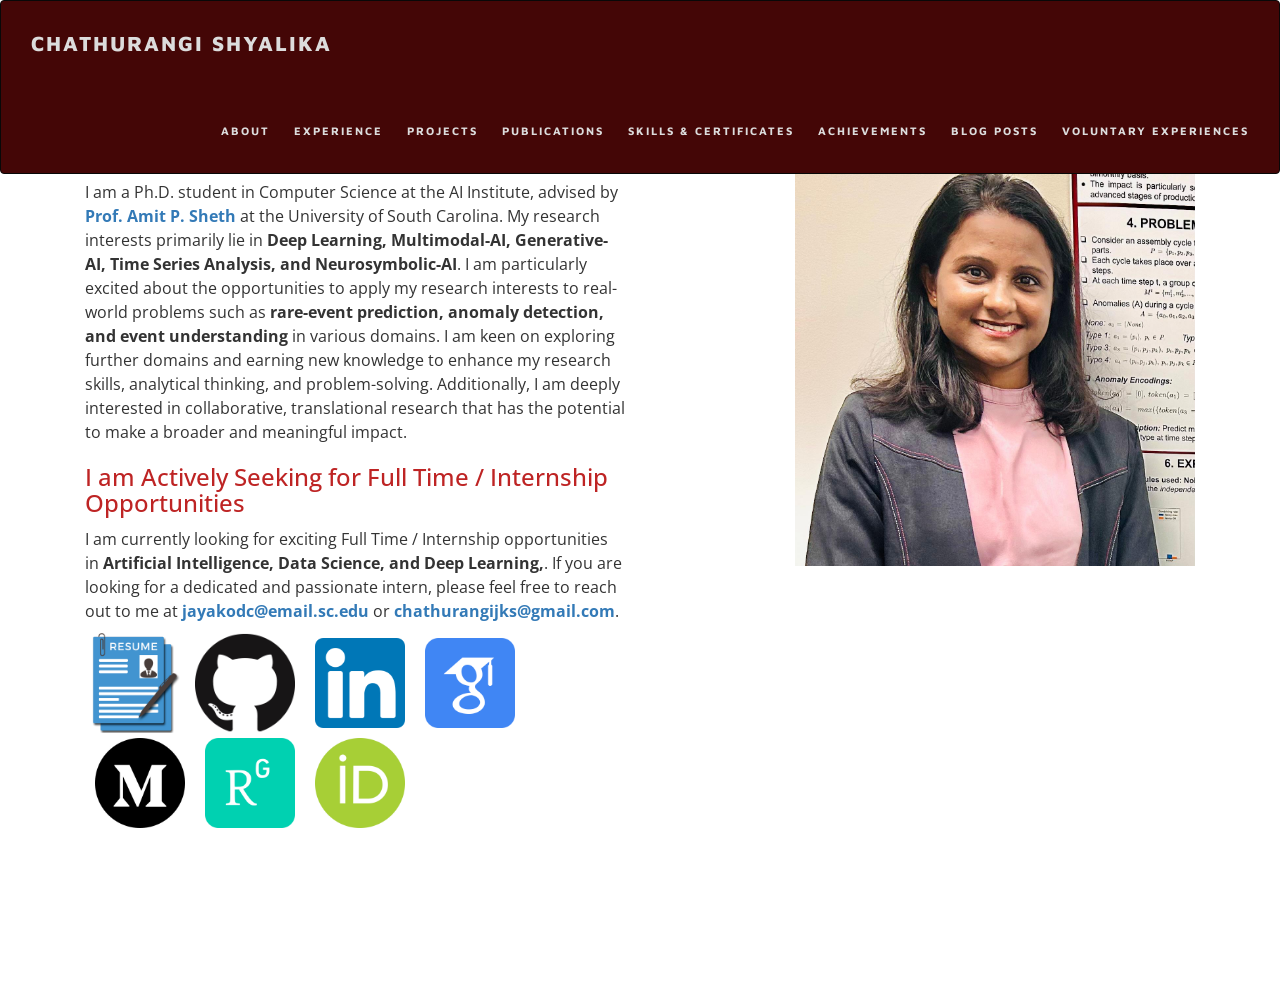
==== index.html @ 0474ae31 "Adding details" ====
<!DOCTYPE html>
<html lang="en">

<head>
    <meta name="title" property="og:title" content="Chathurangi Shyalika">
    <meta property="og:url" content="https://github.com/ChathurangiShyalika">
    <meta property="og:type" content="website">
    <meta property="og:title" content="Chathurangi Shyalika">
    <meta property="og:description" content="My personal website">
    <meta property="og:image" content="https://imageupload.io/ib/cnfVpfomXPZfuag_1695797939.png">

     <title>Chathurangi Shyalika</title>  <meta charset="utf-8">
  <meta http-equiv="X-UA-Compatible" content="IE=edge">
  <meta name="viewport" content="width=device-width, initial-scale=1">
    <!-- <link rel="icon" href="img/favicon.ico" type="image/x-icon"> -->
    <!-- Bootstrap -->
    <link href="css/bootstrap.min.css" rel="stylesheet">
    <link href="ionicons/css/ionicons.min.css" rel="stylesheet">
    <link href="css/animate.min.css" rel="stylesheet">
    <link href="css/aos.css" rel="stylesheet">


    <!-- main style -->
    <link href="css/style.css" rel="stylesheet">
    <!-- HTML5 shim and Respond.js for IE8 support of HTML5 elements and media queries -->
    <!-- WARNING: Respond.js doesn't work if you view the page via file:// -->
    <!--[if lt IE 9]>
      <script src="https://oss.maxcdn.com/html5shiv/3.7.3/html5shiv.min.js"></script>
      <script src="https://oss.maxcdn.com/respond/1.4.2/respond.min.js"></script>
    <![endif]-->
    <link href="https://fonts.googleapis.com/css2?family=Maven+Pro&display=swap" rel="stylesheet">

    <style>
        h1{
            font-family: 'Maven Pro';
        }

        /* body{
            background-color: black;
            color: white;
        } */

        /* html, body{
            overflow: hidden;
        } */

        #experience,#publications,#skills_certificates,#projects,#achievements
        {
            display: none;
        }

    </style>

</head>


<body>

    <!-- Preloader -->
    <div id="preloader">
        <div id="status">

            <div class="preloader" aria-busy="true" aria-label="Loading, please wait." role="progressbar">
            </div>

        </div>
    </div>
    <!-- ./Preloader -->

    <!-- header -->
    <header class="navbar-fixed-top">
    <nav class="navbar navbar-inverse" style="background-color: #440606;">

        <button type="button" class="navbar-toggle collapsed" data-toggle="collapse" data-target="#bs-example-navbar-collapse-1" aria-expanded="false">
            <span class="sr-only">Toggle navigation</span>
            <span class="icon-bar"></span>
            <span class="icon-bar"></span>
            <span class="icon-bar"></span>
        </button>

        <ul style="float:left;">
            <li class="nav-content"><a style="font-size:150%; font-weight:800; font-family: 'Maven Pro'; color:gainsboro;" href="#home">Chathurangi Shyalika</a></li>
        </ul>

        <div class="collapse navbar-collapse" id="bs-example-navbar-collapse-1">
            <ul style="float: right;">
                <li><a style="font-size:80%; font-weight:700; font-family: 'Maven Pro'; color:gainsboro" href="index.html">About</a></li>
                <li><a style="font-size:80%; font-weight:700; font-family: 'Maven Pro'; color:gainsboro" href="experience.html">Experience</a></li>
                <li><a style="font-size:80%; font-weight:700; font-family: 'Maven Pro'; color:gainsboro" href="projects.html">Projects</a></li>
                <li><a style="font-size:80%; font-weight:700; font-family: 'Maven Pro'; color:gainsboro" href="publications.html">Publications</a></li>
                <li><a style="font-size:80%; font-weight:700; font-family: 'Maven Pro'; color:gainsboro" href="skills_certificates.html">Skills & Certificates</a></li>
                <li><a style="font-size:80%; font-weight:700; font-family: 'Maven Pro'; color:gainsboro" href="Achievements.html">Achievements</a></li>
                <li><a style="font-size:80%; font-weight:700; font-family: 'Maven Pro'; color:gainsboro" href="blogpost.html">Blog Posts</a></li>
           <li><a style="font-size:80%; font-weight:700; font-family: 'Maven Pro'; color:gainsboro" href="voluntary.html">Voluntary Experiences</a></li>

            </ul>
        </div>
    </nav>
</header>






    <!-- ./header -->

    <!-- home -->

    <!-- <div class="section" id="home" data-stellar-background-ratio="0.5">

        <div class="container">
            <div class="disply-table">

                <div class="table-cell" data-aos="fade-up" data-aos-delay="0">
                        <p style="text-align:center; white-space:pre-wrap; font-family: 'Maven Pro'; font-size:220%; color:gainsboro">"The screen is a window through which one sees a virtual world. <br><br> The challenge is to make that world look real, act real, sound real, feel real."</p> <br>
                        <p style="text-align:right; font-family: 'Maven Pro'; white-space:pre-wrap; font-size:130%; color:gainsboro; font-weight:10;"> - IVAN SUTHERLAND </p>
                    <div class="col-md-4" data-aos="fade-up">

                    </div>

                </div>

            </div>
        </div>
    </div> -->
    <!-- ./home -->

    <!-- about -->
    <div class="section" id="about">
        <div class="container">
            <div class="col-md-6" data-aos="fade-up">
                <h1 class="size-50">About me</h1>
                <p style="font-size: medium;">I am a Ph.D. student in Computer Science at the AI Institute, advised by <strong><a href="https://amit.aiisc.ai/" target="_blank">Prof. Amit P. Sheth</a></strong> at the University of South Carolina. My research interests primarily lie in <strong>Deep Learning, Multimodal-AI, Generative-AI, Time Series Analysis, and Neurosymbolic-AI</strong>. I am particularly excited about the opportunities to apply my research interests to real-world problems such as <strong>rare-event prediction, anomaly detection, and event understanding </strong> in various domains. I am keen on exploring further domains and earning new knowledge to enhance my research skills, analytical thinking, and problem-solving. Additionally, I am deeply interested in collaborative, translational research that has the potential to make a broader and meaningful impact.</p>

                <div style="margin-top: 10px;">
                <h2 style="font-size: 24px; color: #be2424;">I am Actively Seeking for Full Time / Internship Opportunities</h2>
<p style="font-size: medium;">I am currently looking for exciting Full Time / Internship opportunities in <strong> Artificial Intelligence, Data Science, and Deep Learning,</strong>. If you are looking for a dedicated and passionate intern, please feel free to reach out to me at<strong> <a href="mailto:jayakodc@email.sc.edu">jayakodc@email.sc.edu</a></strong> or <strong><a href="mailto:chathurangijks@gmail.com">chathurangijks@gmail.com</a></strong>.</p>
            </div>



                <a href="./Chathurangi Shyalika-Resume 2024_Dec_2024.pdf" target="_blank"> <img src="img/resume.png" width="100" class="img-responsive" alt="" align="left" data-aos="fade-right" data-aos-delay="0" /> </a>
                <!-- <a href="img/cv.pdf" target="_blank"> <img style="vertical-align:middle;margin:0px 10px" src="img/cv.png" width="76" class="img-responsive" alt="" align="left" data-aos="fade-right" data-aos-delay="0" /> </a> -->
                <a href="https://github.com/ChathurangiShyalika" target="_blank"> <img style="vertical-align:middle;margin:0px 10px" src="img/github.png" width="100" class="img-responsive" alt="" align="left"  data-aos="fade-right" data-aos-delay="0" /> </a>
                <a href="https://www.linkedin.com/in/chathurangi-shyalika-1b89229b/" target="_blank"> <img style="vertical-align:middle;margin:5px 10px" src="img/linkedin.png" width="90" class="img-responsive" alt="" align="left"  data-aos="fade-right" data-aos-delay="0" /></a>
                <a href="https://scholar.google.com/citations?user=dnybS1oAAAAJ&hl=en" target="_blank"> <img style="vertical-align:middle;margin:5px 10px" src="sc.png" width="90" class="img-responsive" alt="" align="left"  data-aos="fade-right" data-aos-delay="0" /></a>
                <a href="https://medium.com/@chathurangijks" target="_blank"> <img style="vertical-align:middle;margin:5px 10px" src="img/med.jpg" width="90" class="img-responsive" alt="" align="left"  data-aos="fade-right" data-aos-delay="0" /></a>
                <a href="https://www.researchgate.net/profile/Chathurangi-Shyalika-2" target="_blank"> <img style="vertical-align:middle;margin:5px 10px" src="img/rg.png" width="90" class="img-responsive" alt="" align="left"  data-aos="fade-right" data-aos-delay="0" /></a>
<a href="https://orcid.org/0000-0002-5320-5566" target="_blank"> <img style="vertical-align:middle;margin:5px 10px" src="img/or.png" width="90" class="img-responsive" alt="" align="left"  data-aos="fade-right" data-aos-delay="0" /></a>


                           </div>



            <div class="col-md-6 about-img-div">
                <!-- <div class="about-border" data-aos="fade-up" data-aos-delay=".5"></div> -->
                <img  style="margin-top: 5%;" src="./Chathurangi_Shyalika.jpeg" width="400" height="400"  class="img-responsive" alt="" align="right" data-aos="fade-right" data-aos-delay="0" />
            </div>

        </div>

        <br>
        <br>

        <!-- <div class="container">
            <h1 class="size-50" style="margin-left: 2%;">Upcoming!</h1>
            <br>
            <ul><li style="font-size: medium; margin-left: 2%;">06/2021: My work at MIT Media Lab on "Pockets: User-Assigned Menus Based on Physical Buttons for Virtual Environments" has been accepted to <a href="https://s2021.siggraph.org/program/posters/" target="_blank">ACM SIGGRAPH 2021 Posters</a>!</li>
            </ul>
        </div> -->

    </div>
    <!-- ./about -->

        <!-- jQuery -->
    <script src="js/jquery.js"></script>
    <!--  plugins  -->
    <script src="js/bootstrap.min.js"></script>
    <script src="js/plugins.js"></script>
    <script src="js/aos.js"></script>
    <script src="js/jquery.form.js"></script>
    <script src="js/jquery.validate.min.js"></script>

    <!--  main script  -->
    <script src="js/custom.js"></script>
</body>

</html>
<!--  end1 -->
---- css/style.css ----
/*
* Resume template
* Created by : Ahmed Essa
* website : www.ahmedessa.net
*/


/* Table of Content
==================================================
	- Google fonts & font family -
	- typography -
	- General -
    - Preloader -
	- Header -
    - home section -
    - About section -
    - experience section -
    - projects section -
    - skills section -
    - interests section -
    - Responsive media queries -
*/


/* Google fonts & font family
==================================================*/


@import 'https://fonts.googleapis.com/css?family=Lato:100,100i,300,300i,400,400i,700,700i,900,900i|Open+Sans:300,300i,400,400i,600,600i,700,700i,800,800i|Playfair+Display:400,400i,700,700i,900,900i';

/*
font-family: 'Playfair Display', serif;
font-family: 'Lato', sans-serif;
font-family: 'Open Sans', sans-serif;
*/


/* typography
==================================================*/
/* body{
    background-color: black !important;
    color: white;
} */
h1 {
    font-family: 'Playfair Display', serif;
    font-size: 80px;
    line-height: 70px;
}

h4 {
    font-family: 'Lato', sans-serif;
    text-transform: capitalize;
    letter-spacing: 2px;
    position: relative;
    color: #425BB5;
    margin-left: 40px;
    font-weight: 700;
}
@media (max-width: 500px) {
    .nav-content{

        /* width: 900px; */
       font-size: 0.8rem;

    }
  }

h4:before {
    position: absolute;
    width: 30px;
    left: -40px;
    content: "";
    display: block;
    height: 2px;
    background: #425BB5;
    top: 9px;
}


/* General
==================================================*/

body {
    font-family: 'Open Sans', sans-serif;
    font-size: 14px;
    line-height: 24px;
}

.size-50 {
    font-size: 50px;
    line-height: 50px
}

.h-50 {
    height: 50px;
}


/* preloader
==================================================*/

#preloader {
    position: fixed;
    top: 0;
    left: 0;
    right: 0;
    bottom: 0;
    background-color: #fff;
    z-index: 10000
}

#status,
.preloader {
    top: 50%;
    left: 50%;
    position: absolute
}

#status {
    width: 100px;
    height: 100px;
    background-repeat: no-repeat;
    background-position: center;
    margin: -50px 0 0 -50px
}

.preloader {
    height: 40px;
    width: 40px;
    margin-top: -20px;
    margin-left: -20px
}

.preloader:before {
    content: "";
    display: block;
    position: absolute;
    left: -1px;
    top: -1px;
    height: 100%;
    width: 100%;
    -webkit-animation: rotation 1s linear infinite;
    animation: rotation 1s linear infinite;
    border: 2px solid #425BB5;
    border-top: 2px solid transparent;
    border-radius: 100%
}

.preloader>.icon {
    position: absolute;
    top: 50%;
    left: 50%;
    height: 25px;
    width: 10.6px;
    margin-top: -12.5px;
    margin-left: -5.3px;
    -webkit-animation: wink 1s ease-in-out infinite alternate;
    animation: wink 1s ease-in-out infinite alternate
}

@media only screen and (min-width:768px) {
    .preloader {
        height: 60px;
        width: 60px;
        margin-top: -30px;
        margin-left: -30px
    }
    .preloader:before {
        left: -2px;
        top: -2px;
        border-width: 2px
    }
    .preloader>.icon {
        height: 37.5px;
        width: 15.9px;
        margin-top: -18.75px;
        margin-left: -7.95px
    }
}

@media only screen and (min-width:1200px) {
    .preloader {
        height: 60px;
        width: 60px;
        margin-top: -30px;
        margin-left: -30px
    }
    .preloader>.icon {
        height: 50px;
        width: 21.2px;
        margin-top: -25px;
        margin-left: -10.6px
    }
}

@-webkit-keyframes rotation {
    from {
        -webkit-transform: rotate(0);
        transform: rotate(0)
    }
    to {
        -webkit-transform: rotate(359deg);
        transform: rotate(359deg)
    }
}

@keyframes rotation {
    from {
        -webkit-transform: rotate(0);
        transform: rotate(0)
    }
    to {
        -webkit-transform: rotate(359deg);
        transform: rotate(359deg)
    }
}

@-webkit-keyframes wink {
    from {
        opacity: 0
    }
    to {
        opacity: 1
    }
}

@keyframes wink {
    from {
        opacity: 0
    }
    to {
        opacity: 1
    }
}


/* Header
==================================================*/

header {
    text-align: center;
    -webkit-transition: all .5s;
    transition: all .5s;
    height: 65px;
}

nav ul {
    display: inline-block;
    padding-left: 0;
    list-style: none;
    padding: 20px;
    margin-bottom: 0;
    -webkit-transition: all .5s;
    transition: all .5s;
}

nav li {
    display: inline-block;
    margin: 10px;
}

nav li a {
    text-transform: uppercase;
    letter-spacing: 2px;
    color: #444;
    font-size: 11px;
    font-weight: bold;
}

.bg-nav {
    background: #000000;
    border-bottom: 1px solid #000000
}

.bg-nav ul {
    padding: 10px;
}

a:focus {
    color: #444;
    text-decoration: none;
}

a:hover {
    color: #425BB5;
    text-decoration: none;
}

a.active {
    color: #425BB5;
}


/* home section
==================================================*/

#home {
    
    background: linear-gradient(rgba(0, 0, 0, 0.4), rgba(0, 0, 0, 0)), url(../img/bg.jpg);
    
    background-size: cover;
    height: 100vh;
    
}

.table-cell {
    display: table-cell;
    vertical-align: middle;
}

.disply-table {
    display: table;
    height: 100vh;
}


/* about section
==================================================*/

#about {
    padding: 100px 0;
}

.about-img-div img {
    margin: 0 auto;
}

.about-border {
    position: absolute;
    border: 10px solid #425BB5;
    width: 400px;
    height: 400px;
    top: 40px;
    left: 50px;
    z-index: 1
}


/* experience section
==================================================*/

#experience {
    padding: 100px 0;
    background: #f3f3f3
}

.experience-row {
    padding: 20px 0;
    border-bottom: 1px solid #ddd;
}

.experience-row h3 {
    font-family: 'Lato', sans-serif;
    text-transform: capitalize;
    letter-spacing: 2px;
    color: #425BB5;
    font-size: 16px;
    font-weight: bold
}

.experience-row p {
    color: #888;
    margin-top: 20px;
    font-size: 15px;
}

.experience-row .date {
    color: #000;
    font-size: 17px;
}

.timeline {
    padding-left: 0;
    list-style: none;
    position: relative;
}

.timeline:before {
    background-color: black;
    content: '';
    margin-left: -1px;
    position: absolute;
    top: 0;
    left: 2em;
    width: 2px;
    height: 100%;
}

.timeline-event {
    position: relative;
}

.timeline-event:hover .timeline-event-icon {
    -webkit-transform: rotate(-45deg);
    transform: rotate(-45deg);
    background-color: #425BB5;
}

.timeline-event:hover .timeline-event-thumbnail {
    box-shadow: inset 40em 0 0 0 #425BB5;
}

.timeline-event-copy {
    padding: 2em;
    position: relative;
    top: -1.875em;
    left: 4em;
    width: 100%;
}

.timeline-event-copy h3 {
    font-size: 1.75em;
}

.timeline-event-copy h4 {
    font-size: 1.2em;
    margin-bottom: 1.2em;
}

.timeline-event-copy strong {
    font-weight: 700;
}

.timeline-event-copy p:not(.timeline-event-thumbnail) {
    padding-bottom: 1.2em;
}

.timeline-event-icon {
    -webkit-transition: -webkit-transform 0.2s ease-in;
    transition: -webkit-transform 0.2s ease-in;
    transition: transform 0.2s ease-in;
    transition: transform 0.2s ease-in, -webkit-transform 0.2s ease-in;
    -webkit-transform: rotate(45deg);
    transform: rotate(45deg);
    background-color: #425BB5;
    outline: 10px solid #f3f3f3;
    display: block;
    margin: 0.5em 0.5em 0.5em -0.5em;
    position: absolute;
    top: 0;
    left: 2em;
    width: 1em;
    height: 1em;
}

.timeline-event-thumbnail {
    -moz-transition: box-shadow 0.5s ease-in 0.1s;
    -o-transition: box-shadow 0.5s ease-in 0.1s;
    -webkit-transition: box-shadow 0.5s ease-in;
    -webkit-transition-delay: 0.1s;
    -webkit-transition: box-shadow 0.5s ease-in 0.1s;
    transition: box-shadow 0.5s ease-in 0.1s;
    color: white;
    font-size: 12px;
    font-weight: bold;
    background-color: black;
    box-shadow: inset 0 0 0 0em #425BB5;
    display: inline-block;
    margin-bottom: 1.2em;
    padding: 0.25em 1em 0.2em 1em;
}

/* publications section
==================================================*/

#publications {
    padding: 100px 0;
}

.portfolio .categories-grid span {
    font-size: 30px;
    margin-bottom: 30px;
    display: inline-block;
}

.portfolio .categories-grid .categories ul li {
    list-style: none;
    margin: 20px 0;
}

.portfolio .categories-grid .categories ul li a {
    display: inline-block;
    color: #60606e;
    padding: 0 10px;
    margin: 0 14px;
    -webkit-transition: all .2s ease-in-out .2s;
    transition: all .2s ease-in-out .2s;
}

.portfolio .categories-grid .categories ul li a:hover,
.portfolio .categories-grid .categories ul li a:focus {
    text-decoration: none;
}

.portfolio .categories-grid .categories ul li a.active {
    background-color: #425BB5;
    padding: 0px 20px;
    color: white;
    text-decoration: none;
}

.portfolio_filter {
    padding-left: 0;
}

.portfolio_item {
    position: relative;
    overflow: hidden;
    display: block;
    margin-bottom: 30px;
}

.portfolio_item .portfolio_item_hover {
    position: absolute;
    top: 0px;
    left: 0px;
    height: 100%;
    width: 100%;
    background-color: #425BB5;
    -webkit-transform: translateY(100%);
    transform: translateY(100%);
    opacity: 0;
    -webkit-transition: all .2s ease-in-out;
    transition: all .2s ease-in-out;
    color: #333;
}

.portfolio_item .portfolio_item_hover .item_info {
    text-align: center;
    position: absolute;
    top: 50%;
    left: 50%;
    -webkit-transform: translate(-50%, -50%);
    transform: translate(-50%, -50%);
    padding: 10px;
    width: 100%;
    font-weight: bold;
}

.portfolio_item .portfolio_item_hover .item_info span {
    display: block;
    color: #fff;
    font-size: 18px;
    -webkit-transform: translateY(-100px);
    transform: translateY(-100px);
    -webkit-transition: all .3s ease-in-out .3s;
    transition: all .3s ease-in-out .3s;
    opacity: 0;
}

.portfolio_item .portfolio_item_hover .item_info em {
    font-style: normal;
    display: inline-block;
    background-color: #425BB5;
    padding: 5px 20px;
    color: #fff;
    margin-top: 10px;
    -webkit-transform: translateY(100px);
    transform: translateY(100px);
    -webkit-transition: all .3s ease-in-out .3s;
    transition: all .3s ease-in-out .3s;
    opacity: 0;
    font-size: 10px;
    letter-spacing: 2px;
}

.portfolio_item:hover .portfolio_item_hover {
    opacity: 1;
    -webkit-transform: translateX(0);
    transform: translateX(0);
}

.portfolio_item:hover .item_info em,
.portfolio_item:hover .item_info span {
    opacity: 1;
    -webkit-transform: translateX(0);
    transform: translateX(0);
}

.portfolio .categories-grid .categories ul li {
    float: left;
}

.portfolio .categories-grid .categories ul li a {
    padding: 0 10px;
    -webkit-transition: all .2s ease-in-out .2s;
    transition: all .2s ease-in-out .2s;
}

.portfolio_filter {
    padding-left: 0;
    display: inline-block;
    margin: 0 auto;
    text-align: center;
}

.portfolio_item img {
    -webkit-filter: grayscale(100%);
    filter: grayscale(100%);
}

.portfolio-padding {
    padding: 50px 0;
}

.portfolio-inner {
    padding-bottom: 0 !important;
    padding-top: 55px;
}

.modal-content {
    box-shadow: 0 5px 15px rgba(0, 0, 0, 0);
    border: none;
}

.popup-modal {
    background: #fff;
}

.close-popup-modal {
    float: right;
    margin: 20px;
    font-size: 22px;
    opacity: 0;
    cursor: pointer;
    -webkit-transition: all .3s;
    transition: all .3s;
    -webkit-transition-delay: .6s;
    transition-delay: .6s;
    position: fixed;
    z-index: 100000;
    right: 14px;
}

.animatedModal-on .close-popup-modal {
    opacity: 1;
}

.modal-content h2 {
    font-family: 'Playfair Display', serif;
    font-size: 40px;
    line-height: 50px;
}


/* projects section
==================================================*/

#projects {
    padding: 100px 0;
    background: #f3f3f3
}

.portfolio .categories-grid span {
    font-size: 30px;
    margin-bottom: 30px;
    display: inline-block;
}

.portfolio .categories-grid .categories ul li {
    list-style: none;
    margin: 20px 0;
}

.portfolio .categories-grid .categories ul li a {
    display: inline-block;
    color: #60606e;
    padding: 0 10px;
    margin: 0 14px;
    -webkit-transition: all .2s ease-in-out .2s;
    transition: all .2s ease-in-out .2s;
}

.portfolio .categories-grid .categories ul li a:hover,
.portfolio .categories-grid .categories ul li a:focus {
    text-decoration: none;
}

.portfolio .categories-grid .categories ul li a.active {
    background-color: #f3f3f3;
    padding: 0px 20px;
    color: white;
    text-decoration: none;
}

.portfolio_filter {
    padding-left: 0;
}

.portfolio_item {
    position: relative;
    overflow: hidden;
    display: block;
    margin-bottom: 30px;
}

.portfolio_item .portfolio_item_hover {
    position: absolute;
    top: 0px;
    left: 0px;
    height: 100%;
    width: 100%;
    background-color: #425BB5;
    -webkit-transform: translateY(100%);
    transform: translateY(100%);
    opacity: 0;
    -webkit-transition: all .2s ease-in-out;
    transition: all .2s ease-in-out;
    color: #333;
}

.portfolio_item .portfolio_item_hover .item_info {
    text-align: center;
    position: absolute;
    top: 50%;
    left: 50%;
    -webkit-transform: translate(-50%, -50%);
    transform: translate(-50%, -50%);
    padding: 10px;
    width: 100%;
    font-weight: bold;
}

.portfolio_item .portfolio_item_hover .item_info span {
    display: block;
    color: #fff;
    font-size: 18px;
    -webkit-transform: translateY(-100px);
    transform: translateY(-100px);
    -webkit-transition: all .3s ease-in-out .3s;
    transition: all .3s ease-in-out .3s;
    opacity: 0;
}

.portfolio_item .portfolio_item_hover .item_info em {
    font-style: normal;
    display: inline-block;
    background-color: #425BB5;
    padding: 5px 20px;
    color: #fff;
    margin-top: 10px;
    -webkit-transform: translateY(100px);
    transform: translateY(100px);
    -webkit-transition: all .3s ease-in-out .3s;
    transition: all .3s ease-in-out .3s;
    opacity: 0;
    font-size: 10px;
    letter-spacing: 2px;
}

.portfolio_item:hover .portfolio_item_hover {
    opacity: 1;
    -webkit-transform: translateX(0);
    transform: translateX(0);
}

.portfolio_item:hover .item_info em,
.portfolio_item:hover .item_info span {
    opacity: 1;
    -webkit-transform: translateX(0);
    transform: translateX(0);
}

.portfolio .categories-grid .categories ul li {
    float: left;
}

.portfolio .categories-grid .categories ul li a {
    padding: 0 10px;
    -webkit-transition: all .2s ease-in-out .2s;
    transition: all .2s ease-in-out .2s;
}

.portfolio_filter {
    padding-left: 0;
    display: inline-block;
    margin: 0 auto;
    text-align: center;
}

.portfolio_item img {
    -webkit-filter: grayscale(100%);
    filter: grayscale(100%);
}

.portfolio-padding {
    padding: 50px 0;
}

.portfolio-inner {
    padding-bottom: 0 !important;
    padding-top: 55px;
}

.modal-content {
    box-shadow: 0 5px 15px rgba(0, 0, 0, 0);
    border: none;
}

.popup-modal {
    background: #fff;
}

.close-popup-modal {
    float: right;
    margin: 20px;
    font-size: 22px;
    opacity: 0;
    cursor: pointer;
    -webkit-transition: all .3s;
    transition: all .3s;
    -webkit-transition-delay: .6s;
    transition-delay: .6s;
    position: fixed;
    z-index: 100000;
    right: 14px;
}

.animatedModal-on .close-popup-modal {
    opacity: 1;
}

.modal-content h2 {
    font-family: 'Playfair Display', serif;
    font-size: 40px;
    line-height: 50px;
}


/* skills
==================================================*/

#skills {
    padding: 100px 0;
}

#skills-form input,
#skills-form textarea {
    height: 50px;
    margin-bottom: 10px;
    border-radius: 0;
}

#skills-form label {
    display: block;
    margin-bottom: .2em;
    font-size: 13px;
    line-height: 13px;
    font-size: 1.3rem;
    line-height: 1.3rem;
    color: #000;
}

#skills-form label.error {
    margin-top: 10px;
    margin-bottom: 1em;
    font-size: 12px;
    line-height: 12px;
    font-size: 1.2rem;
    line-height: 1.2rem;
    color: #D33E43;
    margin-left: 10px
}

#skills-form input[type="text"].error,
#skills-form input[type="password"].error,
#skills-form input[type="date"].error,
#skills-form input[type="datetime"].error,
#skills-form input[type="datetime-local"].error,
#skills-form input[type="month"].error,
#skills-form input[type="week"].error,
#skills-form input[type="email"].error,
#skills-form input[type="number"].error,
#skills-form input[type="search"].error,
#skills-form input[type="tel"].error,
#skills-form input[type="time"].error,
#skills-form input[type="url"].error,
#skills-form textarea.error {
    border-color: #D33E43
}

textarea {
    resize: none;
}

fieldset {
    border: 0px;
    margin: 0;
    padding: 0
}

.required {
    color: #e9266d
}

#success,
#error {
    display: none
}

#success p,
#error p {
    display: block;
}

#success p {
    color: #425BB5;
    font-size: 15px;
    text-align: center;
    padding: 10px;
    border: 2px solid #425BB5;
    margin-top: 10px;
}

#error p {
    color: #D33E43;
    font-size: 15px;
    text-align: center;
    padding: 10px;
    border: 2px solid #D33E43;
    margin-top: 10px;
}

#submit {
    background-color: #425BB5;
    color: #fff;
    padding: 10px 40px;
    border-radius: 0;
    text-transform: uppercase;
    letter-spacing: 2px;
    font-weight: bold;
    width: 100%;
}

.social {
    padding-left: 0;
    list-style: none;
    margin-top: 20px;
}

.social li {
    float: left;
}

.social li a {
    color: #333;
    font-size: 35px;
    margin-right: 15px;
    transition: all .3s;
    -webkit-transition: all .3s;
}

.social li a:hover {
    color: #425BB5;
}


/* interests section
==================================================*/

#interests {
    padding: 100px 0;
    background: #f3f3f3
}

.portfolio .categories-grid span {
    font-size: 30px;
    margin-bottom: 30px;
    display: inline-block;
}

.portfolio .categories-grid .categories ul li {
    list-style: none;
    margin: 20px 0;
}

.portfolio .categories-grid .categories ul li a {
    display: inline-block;
    color: #60606e;
    padding: 0 10px;
    margin: 0 14px;
    -webkit-transition: all .2s ease-in-out .2s;
    transition: all .2s ease-in-out .2s;
}

.portfolio .categories-grid .categories ul li a:hover,
.portfolio .categories-grid .categories ul li a:focus {
    text-decoration: none;
}

.portfolio .categories-grid .categories ul li a.active {
    background-color: #425BB5;
    padding: 0px 20px;
    color: white;
    text-decoration: none;
}

.portfolio_filter {
    padding-left: 0;
}

.portfolio_item {
    position: relative;
    overflow: hidden;
    display: block;
    margin-bottom: 30px;
}

.portfolio_item .portfolio_item_hover {
    position: absolute;
    top: 0px;
    left: 0px;
    height: 100%;
    width: 100%;
    background-color: #425BB5;
    -webkit-transform: translateY(100%);
    transform: translateY(100%);
    opacity: 0;
    -webkit-transition: all .2s ease-in-out;
    transition: all .2s ease-in-out;
    color: #333;
}

.portfolio_item .portfolio_item_hover .item_info {
    text-align: center;
    position: absolute;
    top: 50%;
    left: 50%;
    -webkit-transform: translate(-50%, -50%);
    transform: translate(-50%, -50%);
    padding: 10px;
    width: 100%;
    font-weight: bold;
}

.portfolio_item .portfolio_item_hover .item_info span {
    display: block;
    color: #fff;
    font-size: 18px;
    -webkit-transform: translateY(-100px);
    transform: translateY(-100px);
    -webkit-transition: all .3s ease-in-out .3s;
    transition: all .3s ease-in-out .3s;
    opacity: 0;
}

.portfolio_item .portfolio_item_hover .item_info em {
    font-style: normal;
    display: inline-block;
    background-color: #425BB5;
    padding: 5px 20px;
    color: #fff;
    margin-top: 10px;
    -webkit-transform: translateY(100px);
    transform: translateY(100px);
    -webkit-transition: all .3s ease-in-out .3s;
    transition: all .3s ease-in-out .3s;
    opacity: 0;
    font-size: 10px;
    letter-spacing: 2px;
}

.portfolio_item:hover .portfolio_item_hover {
    opacity: 1;
    -webkit-transform: translateX(0);
    transform: translateX(0);
}

.portfolio_item:hover .item_info em,
.portfolio_item:hover .item_info span {
    opacity: 1;
    -webkit-transform: translateX(0);
    transform: translateX(0);
}

.portfolio .categories-grid .categories ul li {
    float: left;
}

.portfolio .categories-grid .categories ul li a {
    padding: 0 10px;
    -webkit-transition: all .2s ease-in-out .2s;
    transition: all .2s ease-in-out .2s;
}

.portfolio_filter {
    padding-left: 0;
    display: inline-block;
    margin: 0 auto;
    text-align: center;
}

.portfolio_item img {
    -webkit-filter: grayscale(100%);
    filter: grayscale(100%);
}

.portfolio-padding {
    padding: 50px 0;
}

.portfolio-inner {
    padding-bottom: 0 !important;
    padding-top: 55px;
}

.modal-content {
    box-shadow: 0 5px 15px rgba(0, 0, 0, 0);
    border: none;
}

.popup-modal {
    background: #fff;
}

.close-popup-modal {
    float: right;
    margin: 20px;
    font-size: 22px;
    opacity: 0;
    cursor: pointer;
    -webkit-transition: all .3s;
    transition: all .3s;
    -webkit-transition-delay: .6s;
    transition-delay: .6s;
    position: fixed;
    z-index: 100000;
    right: 14px;
}

.animatedModal-on .close-popup-modal {
    opacity: 1;
}

.modal-content h2 {
    font-family: 'Playfair Display', serif;
    font-size: 40px;
    line-height: 50px;
}



/* Responsive media queries
==================================================*/

@media (max-width: 991px) {
    .portfolio .categories-grid .categories ul li a {
        padding: 0 2px;
    }
}

@media (max-width: 768px) {
    .timeline-event-copy {
        width: 90%;
        left: 2em;
    }
}

@media (max-width: 500px) {
    h1 {
        font-family: 'Playfair Display', serif;
        font-size: 50px;
        line-height: 50px;
    }
    #home,
    .disply-table {
        height: 600px;
    }
    .about-border {
        width: 265px;
    }
    .portfolio .categories-grid .categories ul li {
        list-style: none;
        margin: 10px 0;
    }
}

@media (max-width: 420px) {
    nav li {
        margin: 6px;
    }
    nav li a {
        font-size: 10px;
    }
}

/* media section
==================================================*/

#media {
    padding: 100px 0;
    background: #f3f3f3
}

.zoom {
    /* padding: 50px;
    background-color: green; */
    transition: transform .2s; /* Animation */
    /* width: 200px;
    height: 200px; */
    /* margin: 0 auto; */
  }
  
  .zoom:hover {
    transform: scale(1.5); /* (150% zoom - Note: if the zoom is too large, it will go outside of the viewport) */
  }

  .btn {
    opacity: 1;
    transition: 0.3s;
  }
  
  .btn:hover {opacity: 0.6}

  .photos {
      width: 100%;
      height: 280px;
      object-fit: cover;
  }
  
  .photos:hover{
      opacity:0.5;
      cursor: pointer;
  }

  .col-xl-3{
      height: 330px;
  }


hr.solid {
  border-top: 3px solid #bbb;
}
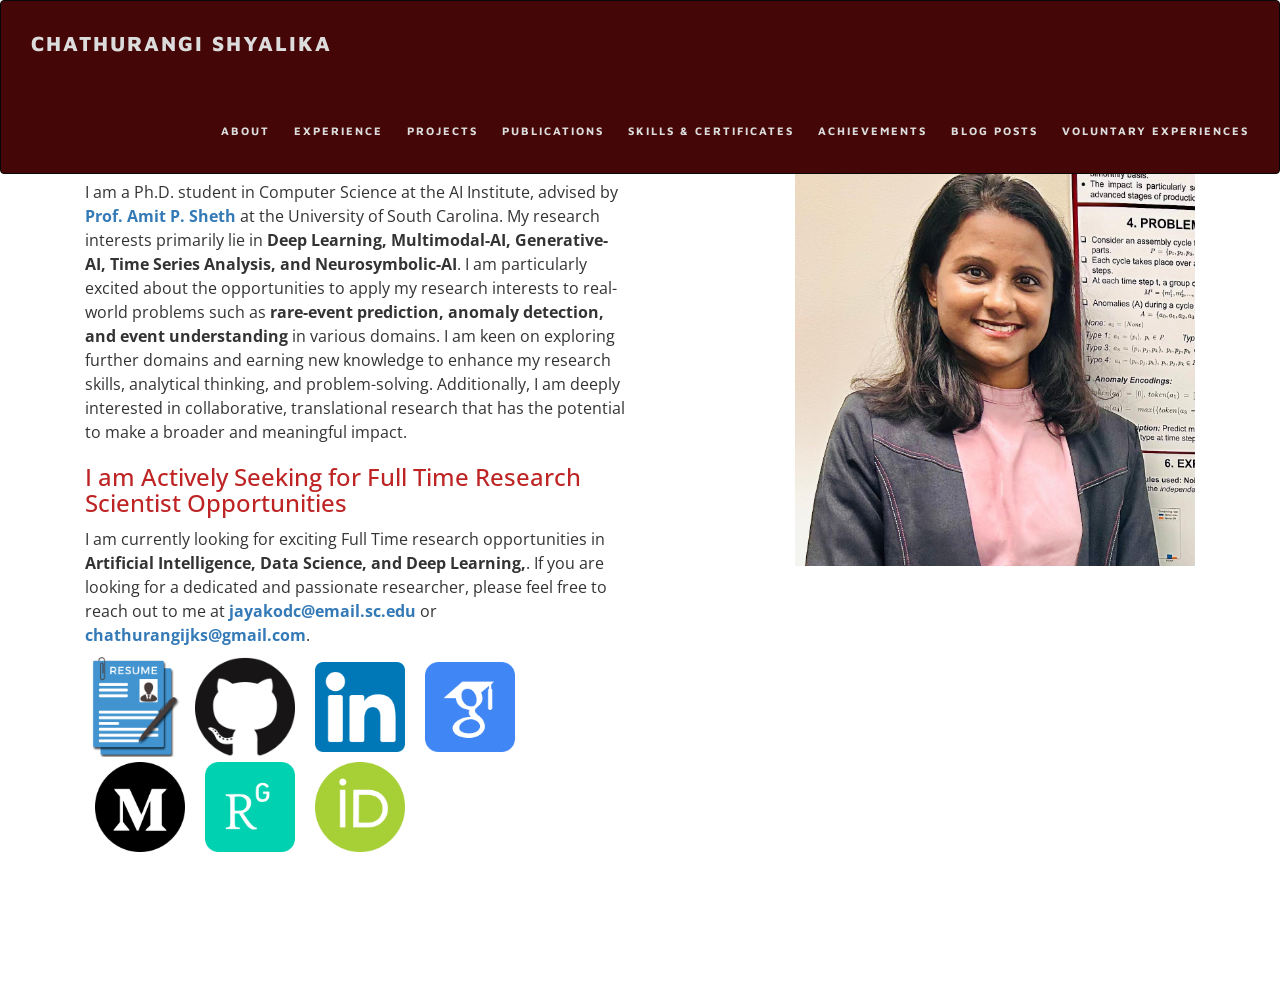
==== commit 3bd54db4: "Updating CV" ====
--- a/index.html
+++ b/index.html
@@ -134,8 +134,8 @@
                 <p style="font-size: medium;">I am a Ph.D. student in Computer Science at the AI Institute, advised by <strong><a href="https://amit.aiisc.ai/" target="_blank">Prof. Amit P. Sheth</a></strong> at the University of South Carolina. My research interests primarily lie in <strong>Deep Learning, Multimodal-AI, Generative-AI, Time Series Analysis, and Neurosymbolic-AI</strong>. I am particularly excited about the opportunities to apply my research interests to real-world problems such as <strong>rare-event prediction, anomaly detection, and event understanding </strong> in various domains. I am keen on exploring further domains and earning new knowledge to enhance my research skills, analytical thinking, and problem-solving. Additionally, I am deeply interested in collaborative, translational research that has the potential to make a broader and meaningful impact.</p>
 
                 <div style="margin-top: 10px;">
-                <h2 style="font-size: 24px; color: #be2424;">I am Actively Seeking for Full Time / Internship Opportunities</h2>
-<p style="font-size: medium;">I am currently looking for exciting Full Time / Internship opportunities in <strong> Artificial Intelligence, Data Science, and Deep Learning,</strong>. If you are looking for a dedicated and passionate intern, please feel free to reach out to me at<strong> <a href="mailto:jayakodc@email.sc.edu">jayakodc@email.sc.edu</a></strong> or <strong><a href="mailto:chathurangijks@gmail.com">chathurangijks@gmail.com</a></strong>.</p>
+                <h2 style="font-size: 24px; color: #be2424;">I am Actively Seeking for Full Time Research Scientist Opportunities</h2>
+<p style="font-size: medium;">I am currently looking for exciting Full Time research opportunities in <strong> Artificial Intelligence, Data Science, and Deep Learning,</strong>. If you are looking for a dedicated and passionate researcher, please feel free to reach out to me at<strong> <a href="mailto:jayakodc@email.sc.edu">jayakodc@email.sc.edu</a></strong> or <strong><a href="mailto:chathurangijks@gmail.com">chathurangijks@gmail.com</a></strong>.</p>
             </div>
 
 
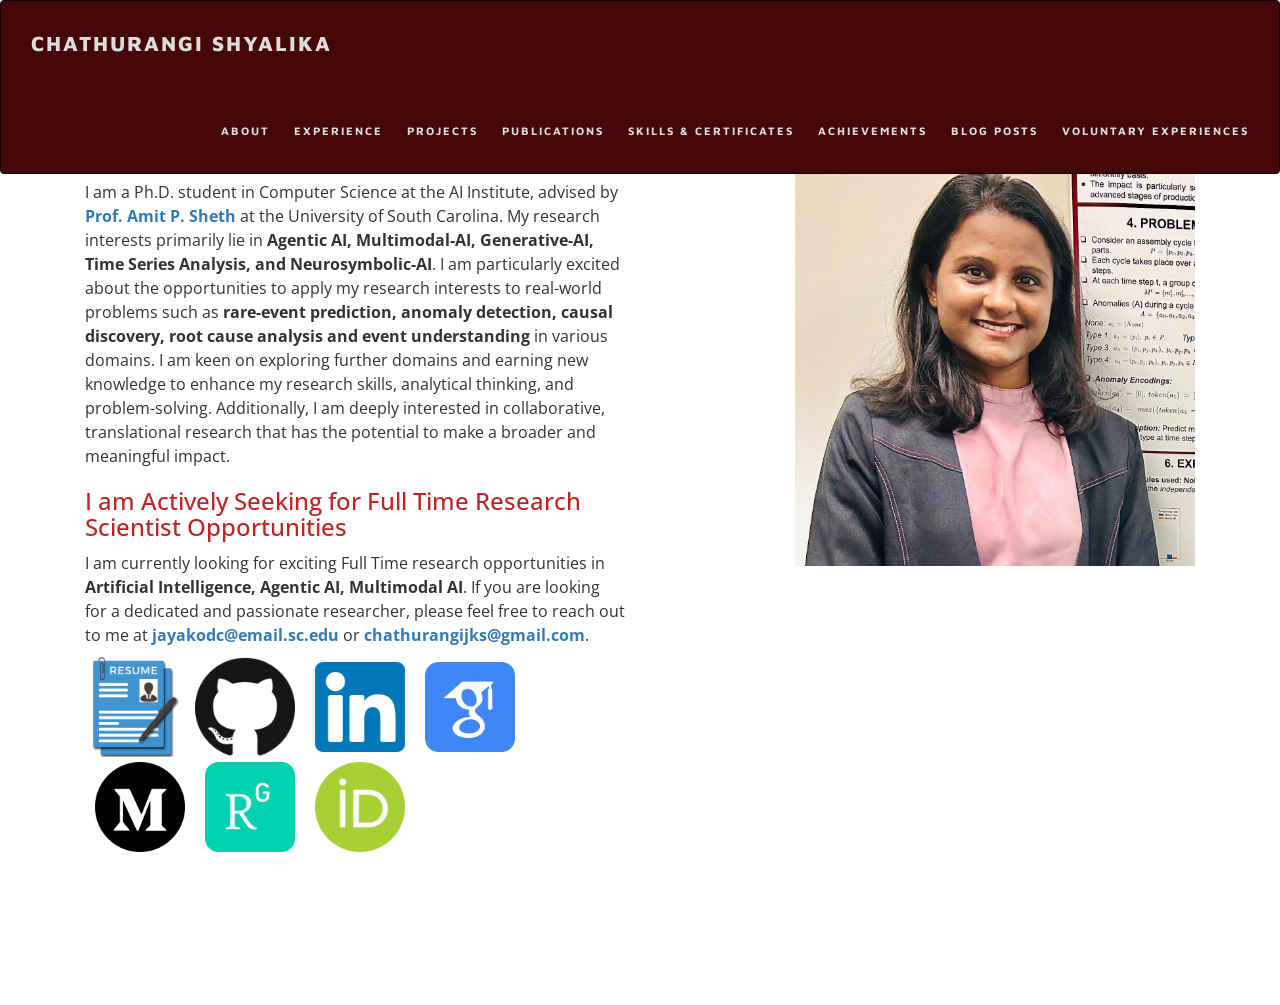
==== commit 5c0b82d3: "Updating webpage" ====
--- a/index.html
+++ b/index.html
@@ -131,16 +131,16 @@
         <div class="container">
             <div class="col-md-6" data-aos="fade-up">
                 <h1 class="size-50">About me</h1>
-                <p style="font-size: medium;">I am a Ph.D. student in Computer Science at the AI Institute, advised by <strong><a href="https://amit.aiisc.ai/" target="_blank">Prof. Amit P. Sheth</a></strong> at the University of South Carolina. My research interests primarily lie in <strong>Deep Learning, Multimodal-AI, Generative-AI, Time Series Analysis, and Neurosymbolic-AI</strong>. I am particularly excited about the opportunities to apply my research interests to real-world problems such as <strong>rare-event prediction, anomaly detection, and event understanding </strong> in various domains. I am keen on exploring further domains and earning new knowledge to enhance my research skills, analytical thinking, and problem-solving. Additionally, I am deeply interested in collaborative, translational research that has the potential to make a broader and meaningful impact.</p>
+                <p style="font-size: medium;">I am a Ph.D. student in Computer Science at the AI Institute, advised by <strong><a href="https://amit.aiisc.ai/" target="_blank">Prof. Amit P. Sheth</a></strong> at the University of South Carolina. My research interests primarily lie in <strong>Agentic AI, Multimodal-AI, Generative-AI, Time Series Analysis, and Neurosymbolic-AI</strong>. I am particularly excited about the opportunities to apply my research interests to real-world problems such as <strong>rare-event prediction, anomaly detection, causal discovery, root cause analysis and event understanding </strong> in various domains. I am keen on exploring further domains and earning new knowledge to enhance my research skills, analytical thinking, and problem-solving. Additionally, I am deeply interested in collaborative, translational research that has the potential to make a broader and meaningful impact.</p>
 
                 <div style="margin-top: 10px;">
                 <h2 style="font-size: 24px; color: #be2424;">I am Actively Seeking for Full Time Research Scientist Opportunities</h2>
-<p style="font-size: medium;">I am currently looking for exciting Full Time research opportunities in <strong> Artificial Intelligence, Data Science, and Deep Learning,</strong>. If you are looking for a dedicated and passionate researcher, please feel free to reach out to me at<strong> <a href="mailto:jayakodc@email.sc.edu">jayakodc@email.sc.edu</a></strong> or <strong><a href="mailto:chathurangijks@gmail.com">chathurangijks@gmail.com</a></strong>.</p>
+<p style="font-size: medium;">I am currently looking for exciting Full Time research opportunities in <strong> Artificial Intelligence, Agentic AI, Multimodal AI</strong>. If you are looking for a dedicated and passionate researcher, please feel free to reach out to me at<strong> <a href="mailto:jayakodc@email.sc.edu">jayakodc@email.sc.edu</a></strong> or <strong><a href="mailto:chathurangijks@gmail.com">chathurangijks@gmail.com</a></strong>.</p>
             </div>
 
 
 
-                <a href="./Chathurangi Shyalika-Resume 2024_Dec_2024.pdf" target="_blank"> <img src="img/resume.png" width="100" class="img-responsive" alt="" align="left" data-aos="fade-right" data-aos-delay="0" /> </a>
+                <a href="./Chathurangi Shyalika-Resume 2026 June.pdf" target="_blank"> <img src="img/resume.png" width="100" class="img-responsive" alt="" align="left" data-aos="fade-right" data-aos-delay="0" /> </a>
                 <!-- <a href="img/cv.pdf" target="_blank"> <img style="vertical-align:middle;margin:0px 10px" src="img/cv.png" width="76" class="img-responsive" alt="" align="left" data-aos="fade-right" data-aos-delay="0" /> </a> -->
                 <a href="https://github.com/ChathurangiShyalika" target="_blank"> <img style="vertical-align:middle;margin:0px 10px" src="img/github.png" width="100" class="img-responsive" alt="" align="left"  data-aos="fade-right" data-aos-delay="0" /> </a>
                 <a href="https://www.linkedin.com/in/chathurangi-shyalika-1b89229b/" target="_blank"> <img style="vertical-align:middle;margin:5px 10px" src="img/linkedin.png" width="90" class="img-responsive" alt="" align="left"  data-aos="fade-right" data-aos-delay="0" /></a>
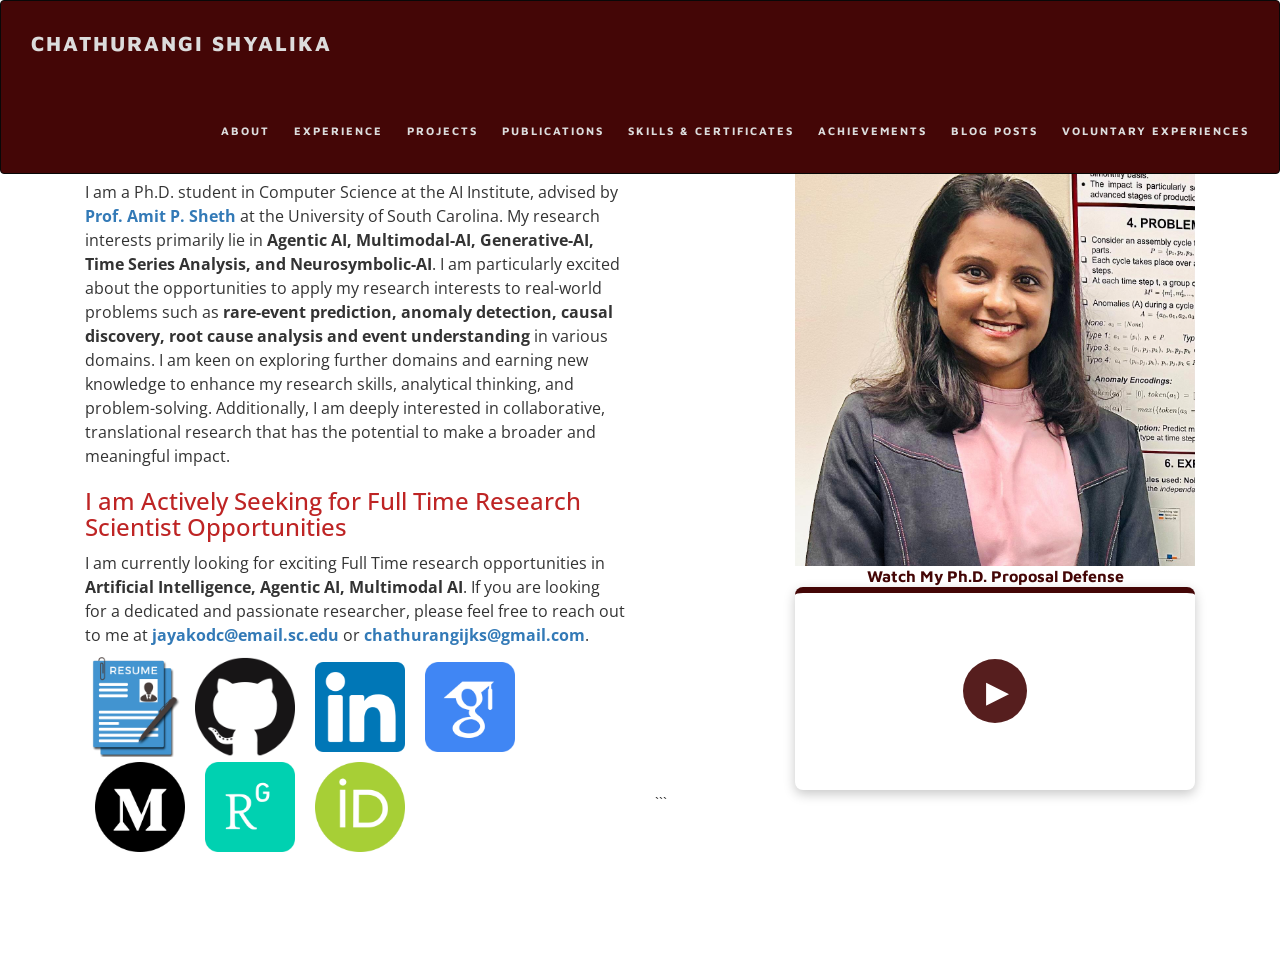
==== commit 6d23956d: "Updating webpage" ====
--- a/index.html
+++ b/index.html
@@ -156,10 +156,78 @@
 
             <div class="col-md-6 about-img-div">
                 <!-- <div class="about-border" data-aos="fade-up" data-aos-delay=".5"></div> -->
-                <img  style="margin-top: 5%;" src="./Chathurangi_Shyalika.jpeg" width="400" height="400"  class="img-responsive" alt="" align="right" data-aos="fade-right" data-aos-delay="0" />
-            </div>
-
-        </div>
+                <img  style="margin-top: 5%;" src="./Chathurangi_Shyalika.jpeg" width="400" height="300"  class="img-responsive" alt="" align="right" data-aos="fade-right" data-aos-delay="0" />
+ <br>
+                 <br>
+                 <br>
+
+<!-- Ph.D. proposal video thumbnail -->
+<div style="
+    width: 400px;
+    max-width: 100%;
+    margin: 18px 0 0 auto;
+    text-align: center;
+" data-aos="fade-up" data-aos-delay="100">
+
+
+    <a href="https://www.youtube.com/watch?v=ktJN6sapQ_k"
+       target="_blank"
+       style="
+           display: block;
+           text-decoration: none;
+           color: inherit;
+       ">
+        <br>
+        <br>
+        <br>
+        <div><p></p></div>
+        <div style="
+            margin-top: 10px;
+            font-family: 'Maven Pro';
+            font-size: 16px;
+            font-weight: 700;
+            color: #440606;
+            line-height: 1.3;
+        ">
+            Watch My Ph.D. Proposal Defense
+        </div>
+        <div style="
+            position: relative;
+            width: 100%;
+            height: 203px;
+            background-image: url('https://img.youtube.com/vi/ktJN6sapQ_k/hqdefault.jpg');
+            background-size: cover;
+            background-position: center;
+            border-radius: 8px;
+            box-shadow: 0 4px 12px rgba(0,0,0,0.22);
+            overflow: hidden;
+            border-top: 6px solid #440606;
+        ">
+
+            <div style="
+                position: absolute;
+                top: 50%;
+                left: 50%;
+                transform: translate(-50%, -50%);
+                width: 64px;
+                height: 64px;
+                background-color: rgba(68, 6, 6, 0.9);
+                color: white;
+                border-radius: 50%;
+                display: flex;
+                align-items: center;
+                justify-content: center;
+                font-size: 30px;
+                padding-left: 5px;
+            ">
+                ▶
+            </div>
+        </div>
+
+
+    </a>
+</div>
+```
 
         <br>
         <br>
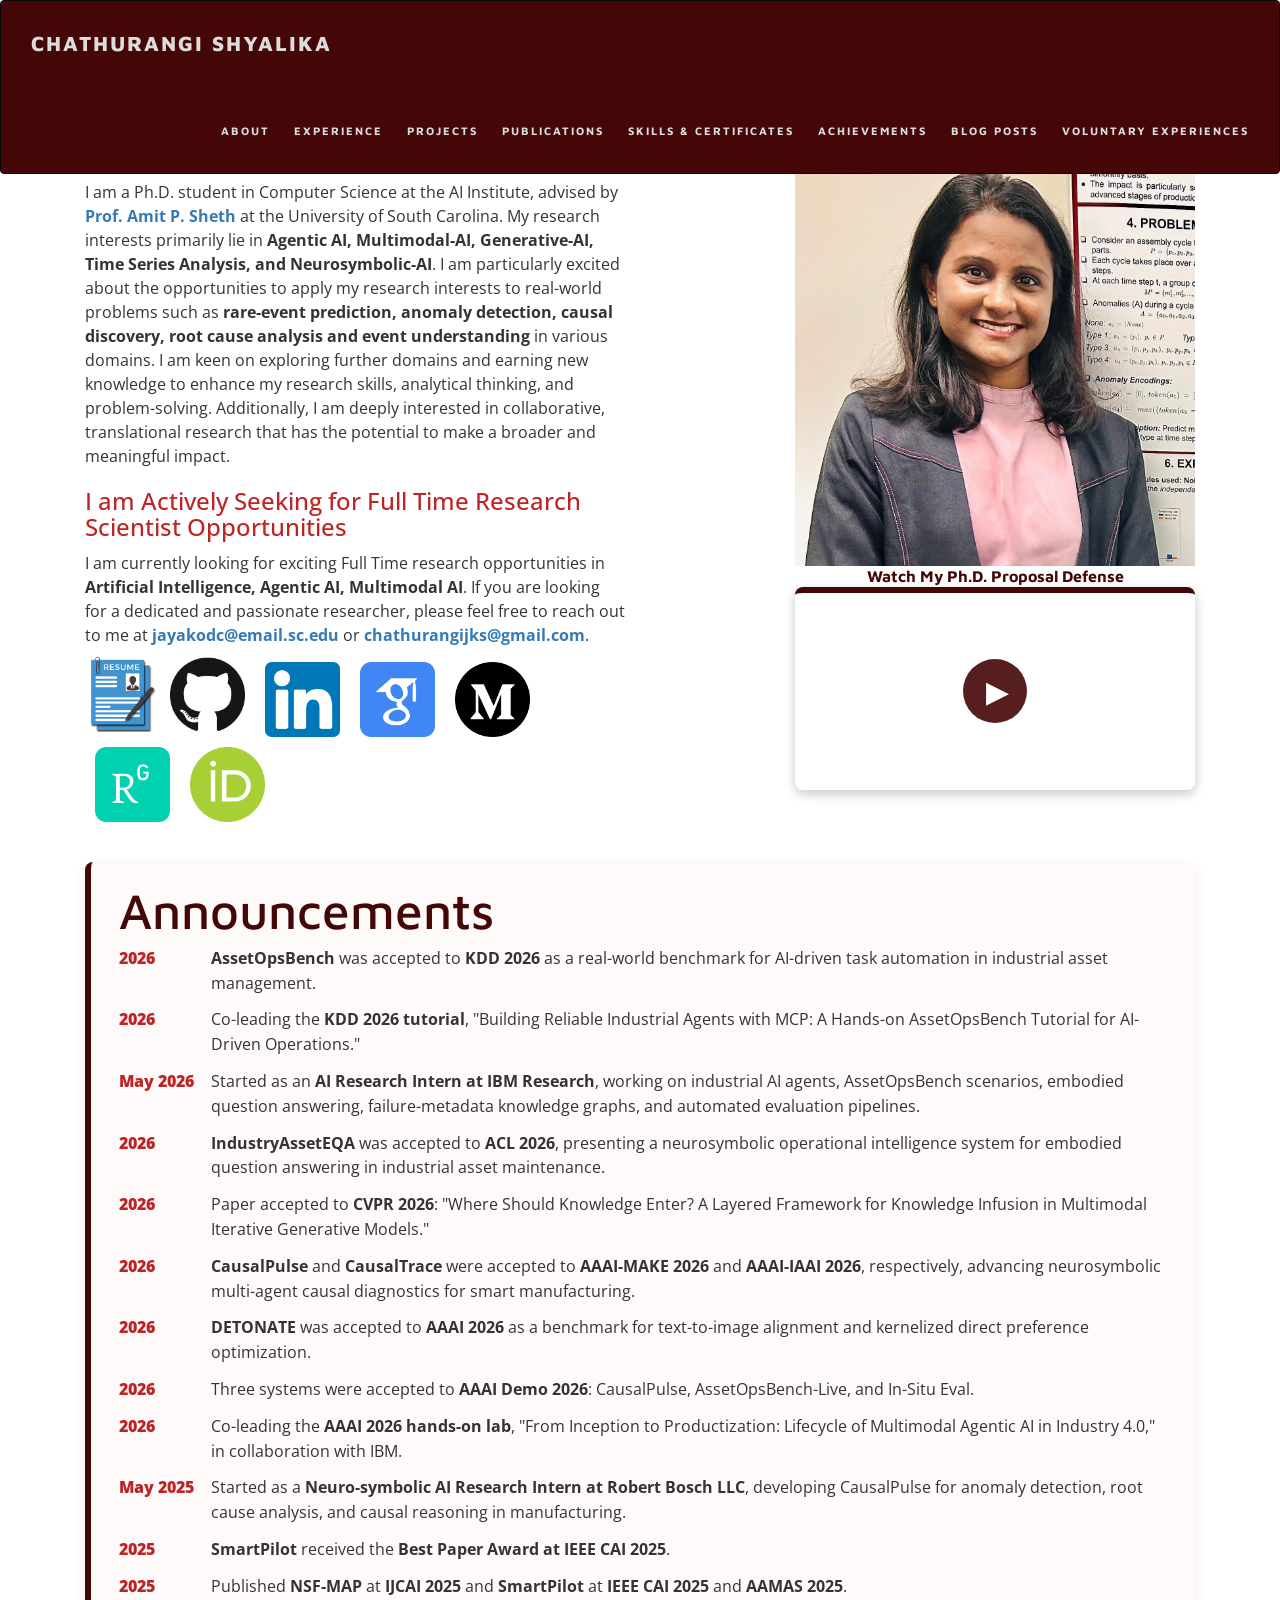
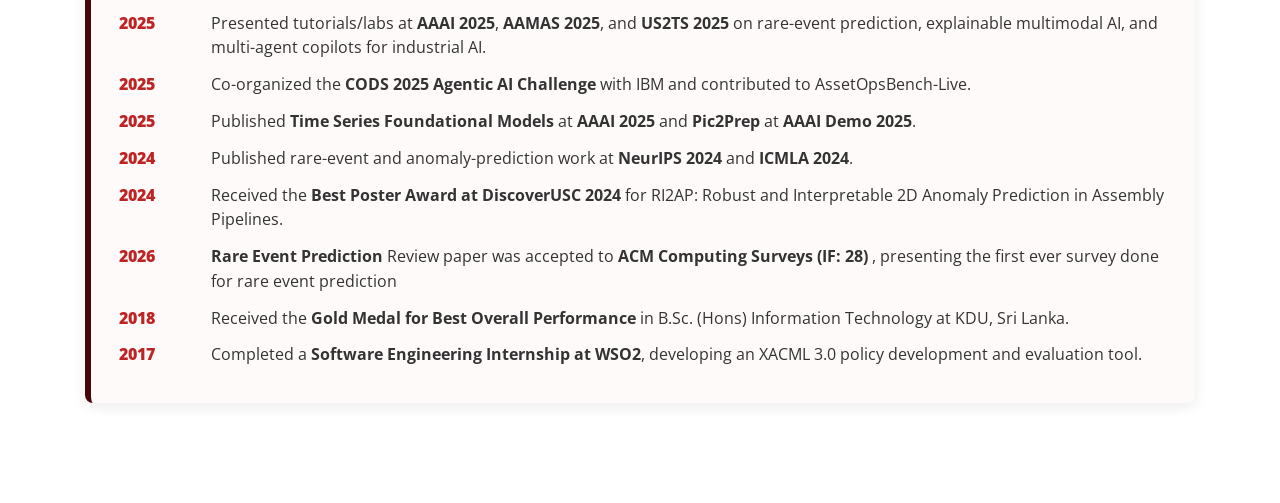
==== commit e629e5c1: "Updating files" ====
--- a/index.html
+++ b/index.html
@@ -47,6 +47,45 @@
         #experience,#publications,#skills_certificates,#projects,#achievements
         {
             display: none;
+        }
+
+
+        .announcement-box {
+            clear: both;
+            margin-top: 35px;
+            padding: 24px 28px;
+            background: #fffafa;
+            border-left: 6px solid #440606;
+            box-shadow: 0 4px 14px rgba(0,0,0,0.08);
+            border-radius: 8px;
+        }
+
+        .announcement-box h1 {
+            margin-top: 0;
+            color: #440606;
+        }
+
+        .announcement-list {
+            list-style: none;
+            padding-left: 0;
+            margin-bottom: 0;
+        }
+
+        .announcement-list li {
+            font-size: medium;
+            line-height: 1.55;
+            margin-bottom: 12px;
+            padding-left: 92px;
+            position: relative;
+        }
+
+        .announcement-list .announcement-date {
+            position: absolute;
+            left: 0;
+            top: 0;
+            width: 78px;
+            font-weight: 800;
+            color: #be2424;
         }
 
     </style>
@@ -140,14 +179,14 @@
 
 
 
-                <a href="./Chathurangi Shyalika-Resume 2026 June.pdf" target="_blank"> <img src="img/resume.png" width="100" class="img-responsive" alt="" align="left" data-aos="fade-right" data-aos-delay="0" /> </a>
+                <a href="./Chathurangi Shyalika-Resume 2026 June.pdf" target="_blank"> <img src="img/resume.png" width="75" class="img-responsive" alt="" align="left" data-aos="fade-right" data-aos-delay="0" /> </a>
                 <!-- <a href="img/cv.pdf" target="_blank"> <img style="vertical-align:middle;margin:0px 10px" src="img/cv.png" width="76" class="img-responsive" alt="" align="left" data-aos="fade-right" data-aos-delay="0" /> </a> -->
-                <a href="https://github.com/ChathurangiShyalika" target="_blank"> <img style="vertical-align:middle;margin:0px 10px" src="img/github.png" width="100" class="img-responsive" alt="" align="left"  data-aos="fade-right" data-aos-delay="0" /> </a>
-                <a href="https://www.linkedin.com/in/chathurangi-shyalika-1b89229b/" target="_blank"> <img style="vertical-align:middle;margin:5px 10px" src="img/linkedin.png" width="90" class="img-responsive" alt="" align="left"  data-aos="fade-right" data-aos-delay="0" /></a>
-                <a href="https://scholar.google.com/citations?user=dnybS1oAAAAJ&hl=en" target="_blank"> <img style="vertical-align:middle;margin:5px 10px" src="sc.png" width="90" class="img-responsive" alt="" align="left"  data-aos="fade-right" data-aos-delay="0" /></a>
-                <a href="https://medium.com/@chathurangijks" target="_blank"> <img style="vertical-align:middle;margin:5px 10px" src="img/med.jpg" width="90" class="img-responsive" alt="" align="left"  data-aos="fade-right" data-aos-delay="0" /></a>
-                <a href="https://www.researchgate.net/profile/Chathurangi-Shyalika-2" target="_blank"> <img style="vertical-align:middle;margin:5px 10px" src="img/rg.png" width="90" class="img-responsive" alt="" align="left"  data-aos="fade-right" data-aos-delay="0" /></a>
-<a href="https://orcid.org/0000-0002-5320-5566" target="_blank"> <img style="vertical-align:middle;margin:5px 10px" src="img/or.png" width="90" class="img-responsive" alt="" align="left"  data-aos="fade-right" data-aos-delay="0" /></a>
+                <a href="https://github.com/ChathurangiShyalika" target="_blank"> <img style="vertical-align:middle;margin:0px 10px" src="img/github.png" width="75" class="img-responsive" alt="" align="left"  data-aos="fade-right" data-aos-delay="0" /> </a>
+                <a href="https://www.linkedin.com/in/chathurangi-shyalika-1b89229b/" target="_blank"> <img style="vertical-align:middle;margin:5px 10px" src="img/linkedin.png" width="75" class="img-responsive" alt="" align="left"  data-aos="fade-right" data-aos-delay="0" /></a>
+                <a href="https://scholar.google.com/citations?user=dnybS1oAAAAJ&hl=en" target="_blank"> <img style="vertical-align:middle;margin:5px 10px" src="sc.png" width="75" class="img-responsive" alt="" align="left"  data-aos="fade-right" data-aos-delay="0" /></a>
+                <a href="https://medium.com/@chathurangijks" target="_blank"> <img style="vertical-align:middle;margin:5px 10px" src="img/med.jpg" width="75" class="img-responsive" alt="" align="left"  data-aos="fade-right" data-aos-delay="0" /></a>
+                <a href="https://www.researchgate.net/profile/Chathurangi-Shyalika-2" target="_blank"> <img style="vertical-align:middle;margin:5px 10px" src="img/rg.png" width="75" class="img-responsive" alt="" align="left"  data-aos="fade-right" data-aos-delay="0" /></a>
+<a href="https://orcid.org/0000-0002-5320-5566" target="_blank"> <img style="vertical-align:middle;margin:5px 10px" src="img/or.png" width="75" class="img-responsive" alt="" align="left"  data-aos="fade-right" data-aos-delay="0" /></a>
 
 
                            </div>
@@ -226,19 +265,43 @@
 
 
     </a>
+
 </div>
-```
-
-        <br>
-        <br>
-
-        <!-- <div class="container">
-            <h1 class="size-50" style="margin-left: 2%;">Upcoming!</h1>
-            <br>
-            <ul><li style="font-size: medium; margin-left: 2%;">06/2021: My work at MIT Media Lab on "Pockets: User-Assigned Menus Based on Physical Buttons for Virtual Environments" has been accepted to <a href="https://s2021.siggraph.org/program/posters/" target="_blank">ACM SIGGRAPH 2021 Posters</a>!</li>
-            </ul>
-        </div> -->
-
+
+            </div>
+
+            <div class="clearfix"></div>
+            <div class="col-md-12" data-aos="fade-up" data-aos-delay="150">
+                <div class="announcement-box">
+                    <h1 class="size-50">Announcements</h1>
+                    <ul class="announcement-list">
+                        <li><span class="announcement-date">2026</span><strong>AssetOpsBench</strong> was accepted to <strong>KDD 2026</strong> as a real-world benchmark for AI-driven task automation in industrial asset management.</li>
+                        <li><span class="announcement-date">2026</span>Co-leading the <strong>KDD 2026 tutorial</strong>, "Building Reliable Industrial Agents with MCP: A Hands-on AssetOpsBench Tutorial for AI-Driven Operations."</li>
+                        <li><span class="announcement-date">May 2026</span>Started as an <strong>AI Research Intern at IBM Research</strong>, working on industrial AI agents, AssetOpsBench scenarios, embodied question answering, failure-metadata knowledge graphs, and automated evaluation pipelines.</li>
+                        <li><span class="announcement-date">2026</span><strong>IndustryAssetEQA</strong> was accepted to <strong>ACL 2026</strong>, presenting a neurosymbolic operational intelligence system for embodied question answering in industrial asset maintenance.</li>
+                        <li><span class="announcement-date">2026</span>Paper accepted to <strong>CVPR 2026</strong>: "Where Should Knowledge Enter? A Layered Framework for Knowledge Infusion in Multimodal Iterative Generative Models."</li>
+                        <li><span class="announcement-date">2026</span><strong>CausalPulse</strong> and <strong>CausalTrace</strong> were accepted to <strong>AAAI-MAKE 2026</strong> and <strong>AAAI-IAAI 2026</strong>, respectively, advancing neurosymbolic multi-agent causal diagnostics for smart manufacturing.</li>
+                        <li><span class="announcement-date">2026</span><strong>DETONATE</strong> was accepted to <strong>AAAI 2026</strong> as a benchmark for text-to-image alignment and kernelized direct preference optimization.</li>
+                        <li><span class="announcement-date">2026</span>Three systems were accepted to <strong>AAAI Demo 2026</strong>: CausalPulse, AssetOpsBench-Live, and In-Situ Eval.</li>
+                        <li><span class="announcement-date">2026</span>Co-leading the <strong>AAAI 2026 hands-on lab</strong>, "From Inception to Productization: Lifecycle of Multimodal Agentic AI in Industry 4.0," in collaboration with IBM.</li>
+                        <li><span class="announcement-date">May 2025</span>Started as a <strong>Neuro-symbolic AI Research Intern at Robert Bosch LLC</strong>, developing CausalPulse for anomaly detection, root cause analysis, and causal reasoning in manufacturing.</li>
+                        <li><span class="announcement-date">2025</span><strong>SmartPilot</strong> received the <strong>Best Paper Award at IEEE CAI 2025</strong>.</li>
+                        <li><span class="announcement-date">2025</span>Published <strong>NSF-MAP</strong> at <strong>IJCAI 2025</strong> and <strong>SmartPilot</strong> at <strong>IEEE CAI 2025</strong> and <strong>AAMAS 2025</strong>.</li>
+                        <li><span class="announcement-date">2025</span>Presented tutorials/labs at <strong>AAAI 2025</strong>, <strong>AAMAS 2025</strong>, and <strong>US2TS 2025</strong> on rare-event prediction, explainable multimodal AI, and multi-agent copilots for industrial AI.</li>
+                        <li><span class="announcement-date">2025</span>Co-organized the <strong>CODS 2025 Agentic AI Challenge</strong> with IBM and contributed to AssetOpsBench-Live.</li>
+                        <li><span class="announcement-date">2025</span>Published <strong>Time Series Foundational Models</strong> at <strong>AAAI 2025</strong> and <strong>Pic2Prep</strong> at <strong>AAAI Demo 2025</strong>.</li>
+                        <li><span class="announcement-date">2024</span>Published rare-event and anomaly-prediction work at <strong>NeurIPS 2024</strong> and <strong>ICMLA 2024</strong>.</li>
+                        <li><span class="announcement-date">2024</span>Received the <strong>Best Poster Award at DiscoverUSC 2024</strong> for RI2AP: Robust and Interpretable 2D Anomaly Prediction in Assembly Pipelines.</li>
+                        <li><span class="announcement-date">2026</span><strong>Rare Event Prediction</strong> Review paper was accepted to <strong>ACM Computing Surveys (IF: 28) </strong>, presenting the first ever survey done for rare event prediction</li>
+
+
+                        <li><span class="announcement-date">2018</span>Received the <strong>Gold Medal for Best Overall Performance</strong> in B.Sc. (Hons) Information Technology at KDU, Sri Lanka.</li>
+                        <li><span class="announcement-date">2017</span>Completed a <strong>Software Engineering Internship at WSO2</strong>, developing an XACML 3.0 policy development and evaluation tool.</li>
+                    </ul>
+                </div>
+            </div>
+
+        </div>
     </div>
     <!-- ./about -->
 
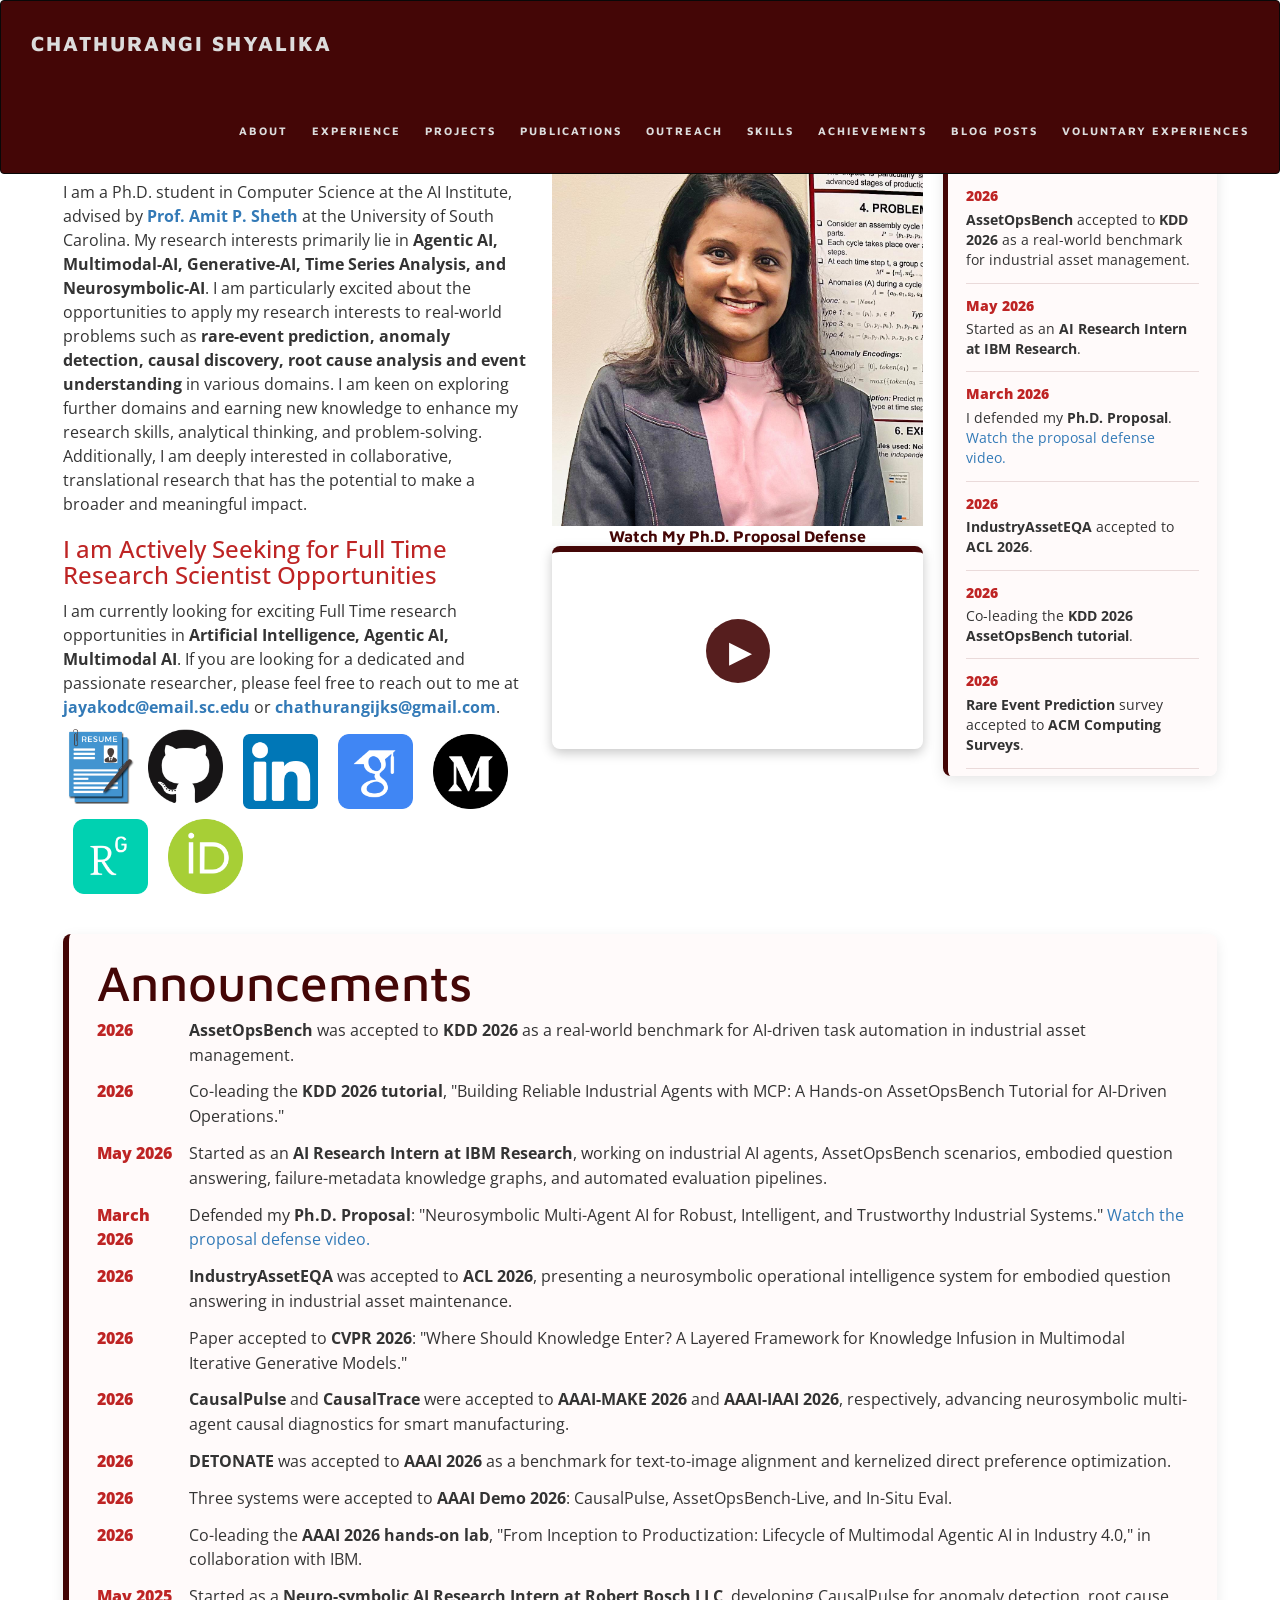
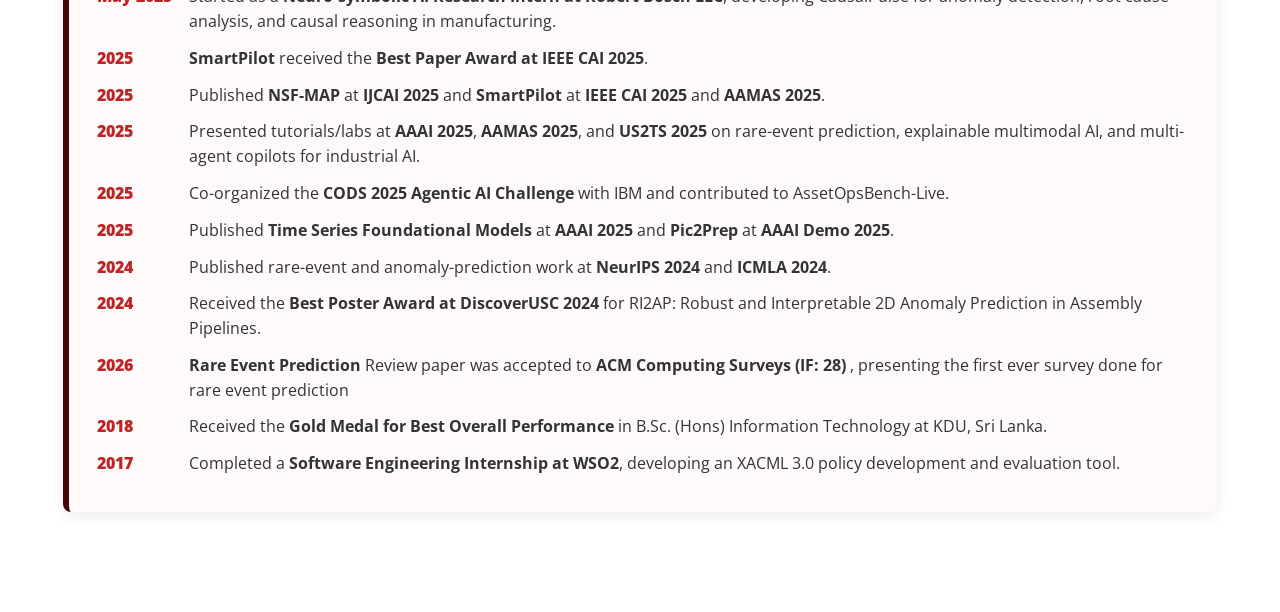
==== commit ea3c28f9: "Updating webpage" ====
--- a/index.html
+++ b/index.html
@@ -49,6 +49,94 @@
             display: none;
         }
 
+        /* Make the homepage content use more horizontal space on large screens */
+        @media (min-width: 1200px) {
+            #about > .container {
+                width: 94%;
+                max-width: 1500px;
+            }
+
+            #about .col-md-5,
+            #about .col-md-4,
+            #about .col-md-3,
+            #about .col-md-12 {
+                padding-left: 10px;
+                padding-right: 10px;
+            }
+        }
+
+        @media (min-width: 1500px) {
+            #about > .container {
+                width: 96%;
+                max-width: 1560px;
+            }
+        }
+
+
+        .announcement-side-panel {
+            position: sticky;
+            top: 105px;
+            max-height: 72vh;
+            overflow-y: auto;
+            margin-top: 28px;
+            padding: 18px 18px 14px 18px;
+            background: #fffafa;
+            border-left: 5px solid #440606;
+            box-shadow: 0 4px 14px rgba(0,0,0,0.10);
+            border-radius: 8px;
+        }
+
+        .announcement-side-panel h2 {
+            margin-top: 0;
+            margin-bottom: 14px;
+            font-family: 'Maven Pro';
+            color: #440606;
+            font-size: 24px;
+            font-weight: 800;
+        }
+
+        .announcement-side-list {
+            list-style: none;
+            padding-left: 0;
+            margin-bottom: 10px;
+        }
+
+        .announcement-side-list li {
+            font-size: 14px;
+            line-height: 1.45;
+            padding-bottom: 12px;
+            margin-bottom: 12px;
+            border-bottom: 1px solid #eadada;
+        }
+
+        .announcement-side-list li:last-child {
+            border-bottom: none;
+            margin-bottom: 0;
+        }
+
+        .announcement-side-date {
+            display: block;
+            color: #be2424;
+            font-weight: 800;
+            margin-bottom: 3px;
+        }
+
+        .announcement-side-link {
+            display: inline-block;
+            margin-top: 6px;
+            font-weight: 800;
+            color: #440606;
+        }
+
+        @media (max-width: 991px) {
+            .announcement-side-panel {
+                position: relative;
+                top: auto;
+                max-height: 360px;
+                margin-top: 25px;
+                margin-bottom: 20px;
+            }
+        }
 
         .announcement-box {
             clear: both;
@@ -127,7 +215,8 @@
                 <li><a style="font-size:80%; font-weight:700; font-family: 'Maven Pro'; color:gainsboro" href="experience.html">Experience</a></li>
                 <li><a style="font-size:80%; font-weight:700; font-family: 'Maven Pro'; color:gainsboro" href="projects.html">Projects</a></li>
                 <li><a style="font-size:80%; font-weight:700; font-family: 'Maven Pro'; color:gainsboro" href="publications.html">Publications</a></li>
-                <li><a style="font-size:80%; font-weight:700; font-family: 'Maven Pro'; color:gainsboro" href="skills_certificates.html">Skills & Certificates</a></li>
+                <li><a style="font-size:80%; font-weight:700; font-family: 'Maven Pro'; color:gainsboro" href="tutorials_engagements.html">Outreach</a></li>
+                <li><a style="font-size:80%; font-weight:700; font-family: 'Maven Pro'; color:gainsboro" href="skills_certificates.html">Skills</a></li>
                 <li><a style="font-size:80%; font-weight:700; font-family: 'Maven Pro'; color:gainsboro" href="Achievements.html">Achievements</a></li>
                 <li><a style="font-size:80%; font-weight:700; font-family: 'Maven Pro'; color:gainsboro" href="blogpost.html">Blog Posts</a></li>
            <li><a style="font-size:80%; font-weight:700; font-family: 'Maven Pro'; color:gainsboro" href="voluntary.html">Voluntary Experiences</a></li>
@@ -168,7 +257,7 @@
     <!-- about -->
     <div class="section" id="about">
         <div class="container">
-            <div class="col-md-6" data-aos="fade-up">
+            <div class="col-md-5" data-aos="fade-up">
                 <h1 class="size-50">About me</h1>
                 <p style="font-size: medium;">I am a Ph.D. student in Computer Science at the AI Institute, advised by <strong><a href="https://amit.aiisc.ai/" target="_blank">Prof. Amit P. Sheth</a></strong> at the University of South Carolina. My research interests primarily lie in <strong>Agentic AI, Multimodal-AI, Generative-AI, Time Series Analysis, and Neurosymbolic-AI</strong>. I am particularly excited about the opportunities to apply my research interests to real-world problems such as <strong>rare-event prediction, anomaly detection, causal discovery, root cause analysis and event understanding </strong> in various domains. I am keen on exploring further domains and earning new knowledge to enhance my research skills, analytical thinking, and problem-solving. Additionally, I am deeply interested in collaborative, translational research that has the potential to make a broader and meaningful impact.</p>
 
@@ -193,7 +282,7 @@
 
 
 
-            <div class="col-md-6 about-img-div">
+            <div class="col-md-4 about-img-div">
                 <!-- <div class="about-border" data-aos="fade-up" data-aos-delay=".5"></div> -->
                 <img  style="margin-top: 5%;" src="./Chathurangi_Shyalika.jpeg" width="400" height="300"  class="img-responsive" alt="" align="right" data-aos="fade-right" data-aos-delay="0" />
  <br>
@@ -267,17 +356,35 @@
     </a>
 
 </div>
-
+            </div>
+
+            <div class="col-md-3" data-aos="fade-up" data-aos-delay="150">
+                <aside class="announcement-side-panel" aria-label="Latest announcements">
+                    <h2>Latest News</h2>
+                    <ul class="announcement-side-list">
+                        <li><span class="announcement-side-date">2026</span><strong>AssetOpsBench</strong> accepted to <strong>KDD 2026</strong> as a real-world benchmark for industrial asset management.</li>
+                        <li><span class="announcement-side-date">May 2026</span>Started as an <strong>AI Research Intern at IBM Research</strong>.</li>
+                        <li><span class="announcement-side-date">March 2026</span>I defended my <strong>Ph.D. Proposal</strong>. <a href="https://www.youtube.com/watch?v=ktJN6sapQ_k" target="_blank">Watch the proposal defense video.</a></li>
+                        <li><span class="announcement-side-date">2026</span><strong>IndustryAssetEQA</strong> accepted to <strong>ACL 2026</strong>.</li>
+                        <li><span class="announcement-side-date">2026</span>Co-leading the <strong>KDD 2026 AssetOpsBench tutorial</strong>.</li>
+                        <li><span class="announcement-side-date">2026</span><strong>Rare Event Prediction</strong> survey accepted to <strong>ACM Computing Surveys</strong>.</li>
+                        <li><span class="announcement-side-date">2026</span><strong>CausalPulse</strong> and <strong>CausalTrace</strong> accepted to AAAI venues.</li>
+                        <li><span class="announcement-side-date">2025</span><strong>SmartPilot</strong> received the <strong>Best Paper Award at IEEE CAI 2025</strong>.</li>
+                        <li><span class="announcement-side-date">May 2025</span>Started as a <strong>Neuro-symbolic AI Research Intern at Robert Bosch LLC</strong>.</li>
+                    </ul>
+                    <a class="announcement-side-link" href="#announcements">View all announcements</a>
+                </aside>
             </div>
 
             <div class="clearfix"></div>
             <div class="col-md-12" data-aos="fade-up" data-aos-delay="150">
-                <div class="announcement-box">
+                <div class="announcement-box" id="announcements">
                     <h1 class="size-50">Announcements</h1>
                     <ul class="announcement-list">
                         <li><span class="announcement-date">2026</span><strong>AssetOpsBench</strong> was accepted to <strong>KDD 2026</strong> as a real-world benchmark for AI-driven task automation in industrial asset management.</li>
                         <li><span class="announcement-date">2026</span>Co-leading the <strong>KDD 2026 tutorial</strong>, "Building Reliable Industrial Agents with MCP: A Hands-on AssetOpsBench Tutorial for AI-Driven Operations."</li>
                         <li><span class="announcement-date">May 2026</span>Started as an <strong>AI Research Intern at IBM Research</strong>, working on industrial AI agents, AssetOpsBench scenarios, embodied question answering, failure-metadata knowledge graphs, and automated evaluation pipelines.</li>
+                        <li><span class="announcement-date">March 2026</span>Defended my <strong>Ph.D. Proposal</strong>: "Neurosymbolic Multi-Agent AI for Robust, Intelligent, and Trustworthy Industrial Systems." <a href="https://www.youtube.com/watch?v=ktJN6sapQ_k" target="_blank">Watch the proposal defense video.</a></li>
                         <li><span class="announcement-date">2026</span><strong>IndustryAssetEQA</strong> was accepted to <strong>ACL 2026</strong>, presenting a neurosymbolic operational intelligence system for embodied question answering in industrial asset maintenance.</li>
                         <li><span class="announcement-date">2026</span>Paper accepted to <strong>CVPR 2026</strong>: "Where Should Knowledge Enter? A Layered Framework for Knowledge Infusion in Multimodal Iterative Generative Models."</li>
                         <li><span class="announcement-date">2026</span><strong>CausalPulse</strong> and <strong>CausalTrace</strong> were accepted to <strong>AAAI-MAKE 2026</strong> and <strong>AAAI-IAAI 2026</strong>, respectively, advancing neurosymbolic multi-agent causal diagnostics for smart manufacturing.</li>
--- a/css/style.css
+++ b/css/style.css
@@ -76,7 +76,28 @@
     top: 9px;
 }
 
-
+/* Make homepage content use more horizontal space on large screens */
+@media (min-width: 1200px) {
+    #about > .container {
+        width: 94%;
+        max-width: 1500px;
+    }
+
+    #about .col-md-5,
+    #about .col-md-4,
+    #about .col-md-3,
+    #about .col-md-12 {
+        padding-left: 10px;
+        padding-right: 10px;
+    }
+}
+
+@media (min-width: 1500px) {
+    #about > .container {
+        width: 96%;
+        max-width: 1560px;
+    }
+}
 /* General
 ==================================================*/
 
